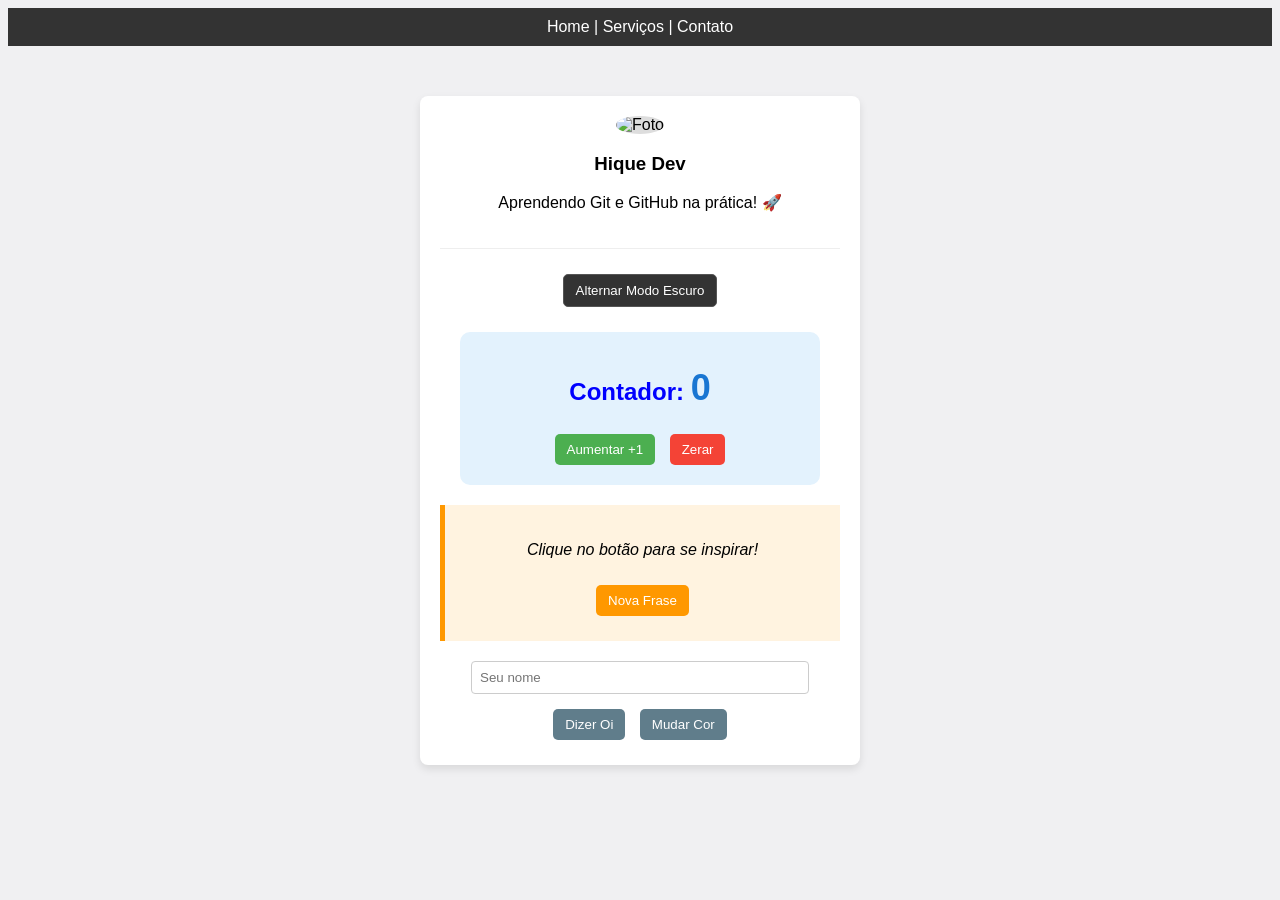
==== index.html @ aede6753 "feat: implementa array de frases e logica de sorteio" ====
<!DOCTYPE html>
<html lang="pt-br">
<head>
    <meta charset="UTF-8">
    <title>Meu Teste GitHub</title>
    <link rel="icon" href="https://flaticon.com">
    <style>
        /* Estilo padrão (Modo Claro) */
        body { background-color: #f0f0f2; font-family: sans-serif; transition: background 0.3s, color 0.3s; }
        h1 { color: #2c3e50; }
        h2 { color: blue; }
        .container {
            max-width: 400px;
            margin: 50px auto;
            padding: 20px;
            background: white;
            border-radius: 8px;
            box-shadow: 0 4px 8px rgba(0,0,0,0.1);
            text-align: center;
            transition: background 0.3s;
        }

        /* Modo Escuro */
        body.dark-mode { background-color: #1a1a1a !important; color: #ffffff !important; }
        body.dark-mode .container { background-color: #2d2d2d; color: #ffffff; }
        body.dark-mode h1, body.dark-mode h2 { color: #bb86fc; }
        body.dark-mode .box-frase { background: #3d2b1f; color: #eee; border-left-color: #e65100; }

        /* Navegação e Perfil */
        nav { background: #333; padding: 10px; color: white; text-align: center; } 
        nav a { color: white; text-decoration: none; }
        #perfil { margin-bottom: 20px; border-bottom: 1px solid #eee; padding-bottom: 20px; }
        #foto { width: 100px; height: 100px; border-radius: 50%; background: #ddd; object-fit: cover; }
        
        /* Contador */
        .contador-container { margin: 20px; padding: 15px; background: #e3f2fd; border-radius: 10px; }
        #valor-contador { font-weight: bold; color: #1976d2; font-size: 1.5em; }

        /* Estilos da Box de Frase */
        .box-frase {
            border-left: 5px solid #ff9800;
            padding: 20px;
            background: #fff3e0;
            font-style: italic;
            margin: 20px 0;
        }
        #btn-nova-frase {
            background: #ff9800;
            color: white;
            font-style: normal;
            margin-top: 10px;
        }

        /* Botões Gerais */
        button { cursor: pointer; margin: 5px; padding: 8px 12px; border: none; border-radius: 5px; }
        #btn-incrementar { background: #4caf50; color: white; }
        #btn-zerar { background: #f44336; color: white; }
        .btn-acao { background: #607d8b; color: white; }
        #toggle-theme { background: #333; color: white; border: 1px solid #555; }
        input { padding: 8px; margin-bottom: 10px; border-radius: 4px; border: 1px solid #ccc; width: 80%; }
    </style>
</head>
<body>
    <nav>
        <a href="#">Home</a> | <a href="#">Serviços</a> | <a href="contato.html">Contato</a>
    </nav>

    <div class="container">
        <div id="perfil">
            <img id="foto" src="https://placeholder.com" alt="Foto">
            <h3 id="nome-usuario">Nome do Usuário</h3>
            <p id="bio">Sua bio aparece aqui...</p>
        </div>

        <button id="toggle-theme">Alternar Modo Escuro</button>

        <div class="contador-container">
            <h2>Contador: <span id="valor-contador">0</span></h2>
            <button id="btn-incrementar">Aumentar +1</button>
            <button id="btn-zerar">Zerar</button>
        </div>

        <!-- Seção de Frases -->
        <div class="box-frase">
            <p id="texto-frase">Clique no botão para se inspirar!</p>
            <button id="btn-nova-frase">Nova Frase</button>
        </div>

        <input type="text" id="nome" placeholder="Seu nome"><br>
        <button class="btn-acao" onclick="dizerOi()">Dizer Oi</button>
        <button class="btn-acao" onclick="mudarCor()">Mudar Cor</button>
    </div>

    <script>
        // Perfil
        function carregarPerfil() {
            document.getElementById('nome-usuario').innerText = "Hique Dev";
            document.getElementById('bio').innerText = "Aprendendo Git e GitHub na prática! 🚀";
        }
        carregarPerfil();

        // Saudação e Ações
        function dizerOi() { 
            const n = document.getElementById('nome').value; 
            if(n) { alert('Oi ' + n); document.getElementById('nome-usuario').innerText = n; }
        }

        function mudarCor() {
            document.body.style.backgroundColor = '#' + Math.floor(Math.random()*16777215).toString(16);
        }

        // Contador
        let count = 0;
        const display = document.getElementById('valor-contador');
        document.getElementById('btn-incrementar').onclick = () => { count++; display.innerText = count; };
        document.getElementById('btn-zerar').onclick = () => { count = 0; display.innerText = count; };

        // Tema
        document.getElementById('toggle-theme').onclick = () => document.body.classList.toggle('dark-mode');

        // Lógica das Frases
        const frases = [
            "O melhor commit é o de hoje!",
            "Seu código está ficando incrível.",
            "Persistência é o segredo do dev.",
            "Um bug hoje, um aprendizado amanhã."
        ];

        document.getElementById('btn-nova-frase').onclick = function() {
            const random = Math.floor(Math.random() * frases.length);
            document.getElementById('texto-frase').innerText = frases[random];
        };
    </script>
</body>
</html>
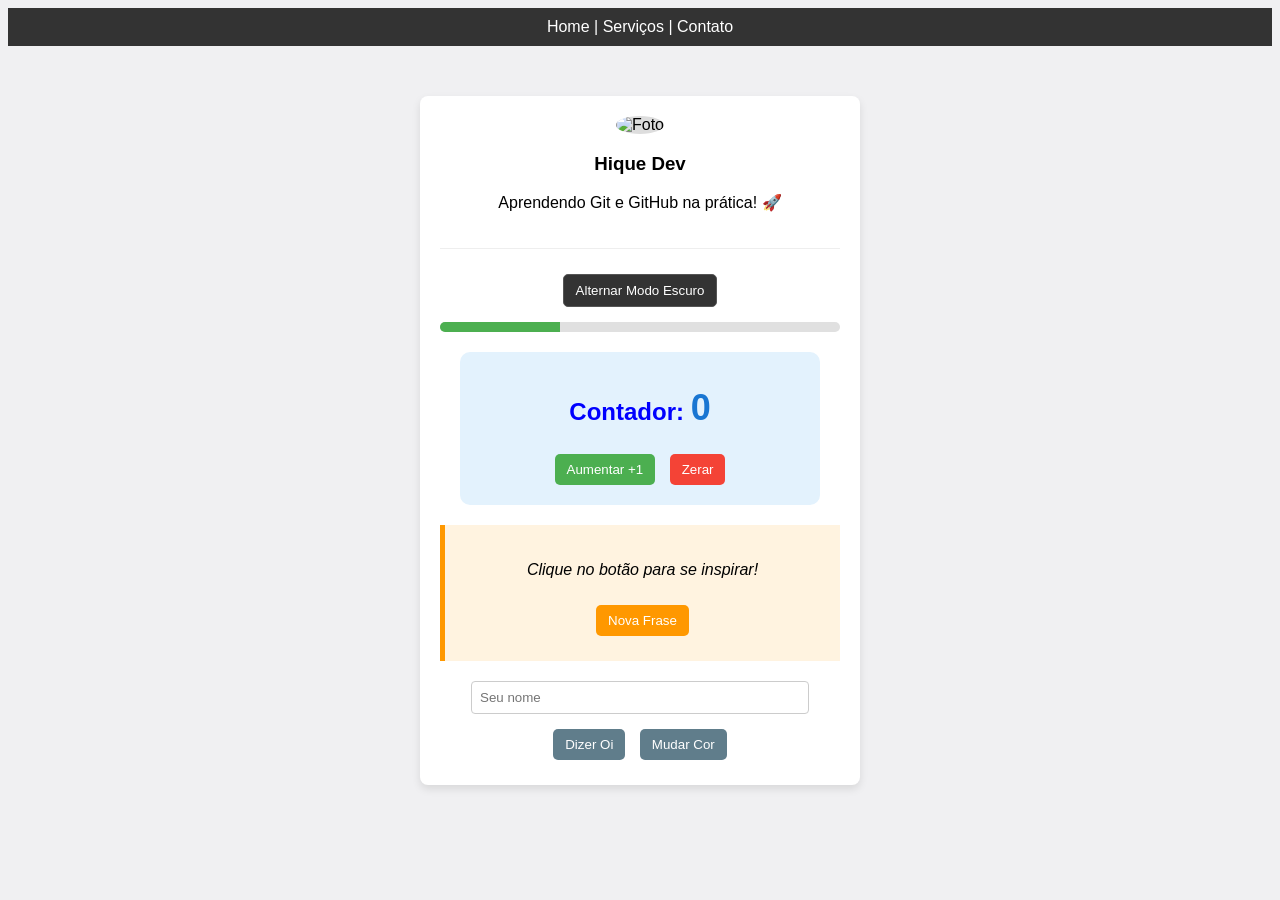
==== commit a7055d1a: "feat: adiciona estrutura da barra de progresso" ====
--- a/index.html
+++ b/index.html
@@ -20,11 +20,28 @@
             transition: background 0.3s;
         }
 
+        /* Estilo da Barra de Progresso */
+        #progress-container {
+            width: 100%;
+            background-color: #e0e0e0;
+            border-radius: 5px;
+            margin: 10px 0;
+            height: 10px;
+            overflow: hidden;
+        }
+        #progress-bar {
+            width: 30%; /* Exemplo de preenchimento */
+            height: 100%;
+            background-color: #4caf50;
+            transition: width 0.3s;
+        }
+
         /* Modo Escuro */
         body.dark-mode { background-color: #1a1a1a !important; color: #ffffff !important; }
         body.dark-mode .container { background-color: #2d2d2d; color: #ffffff; }
         body.dark-mode h1, body.dark-mode h2 { color: #bb86fc; }
         body.dark-mode .box-frase { background: #3d2b1f; color: #eee; border-left-color: #e65100; }
+        body.dark-mode #progress-container { background-color: #444; }
 
         /* Navegação e Perfil */
         nav { background: #333; padding: 10px; color: white; text-align: center; } 
@@ -74,6 +91,11 @@
 
         <button id="toggle-theme">Alternar Modo Escuro</button>
 
+        <!-- Barra de Progresso Adicionada -->
+        <div id="progress-container">
+            <div id="progress-bar"></div>
+        </div>
+
         <div class="contador-container">
             <h2>Contador: <span id="valor-contador">0</span></h2>
             <button id="btn-incrementar">Aumentar +1</button>
@@ -109,11 +131,28 @@
             document.body.style.backgroundColor = '#' + Math.floor(Math.random()*16777215).toString(16);
         }
 
-        // Contador
+        // Contador e Barra de Progresso
         let count = 0;
         const display = document.getElementById('valor-contador');
-        document.getElementById('btn-incrementar').onclick = () => { count++; display.innerText = count; };
-        document.getElementById('btn-zerar').onclick = () => { count = 0; display.innerText = count; };
+        const progressBar = document.getElementById('progress-bar');
+
+        function atualizarProgresso() {
+            // Exemplo: a cada clique aumenta 10% da barra até 100%
+            let percent = Math.min(count * 10, 100);
+            progressBar.style.width = percent + '%';
+        }
+
+        document.getElementById('btn-incrementar').onclick = () => { 
+            count++; 
+            display.innerText = count; 
+            atualizarProgresso();
+        };
+
+        document.getElementById('btn-zerar').onclick = () => { 
+            count = 0; 
+            display.innerText = count; 
+            atualizarProgresso();
+        };
 
         // Tema
         document.getElementById('toggle-theme').onclick = () => document.body.classList.toggle('dark-mode');
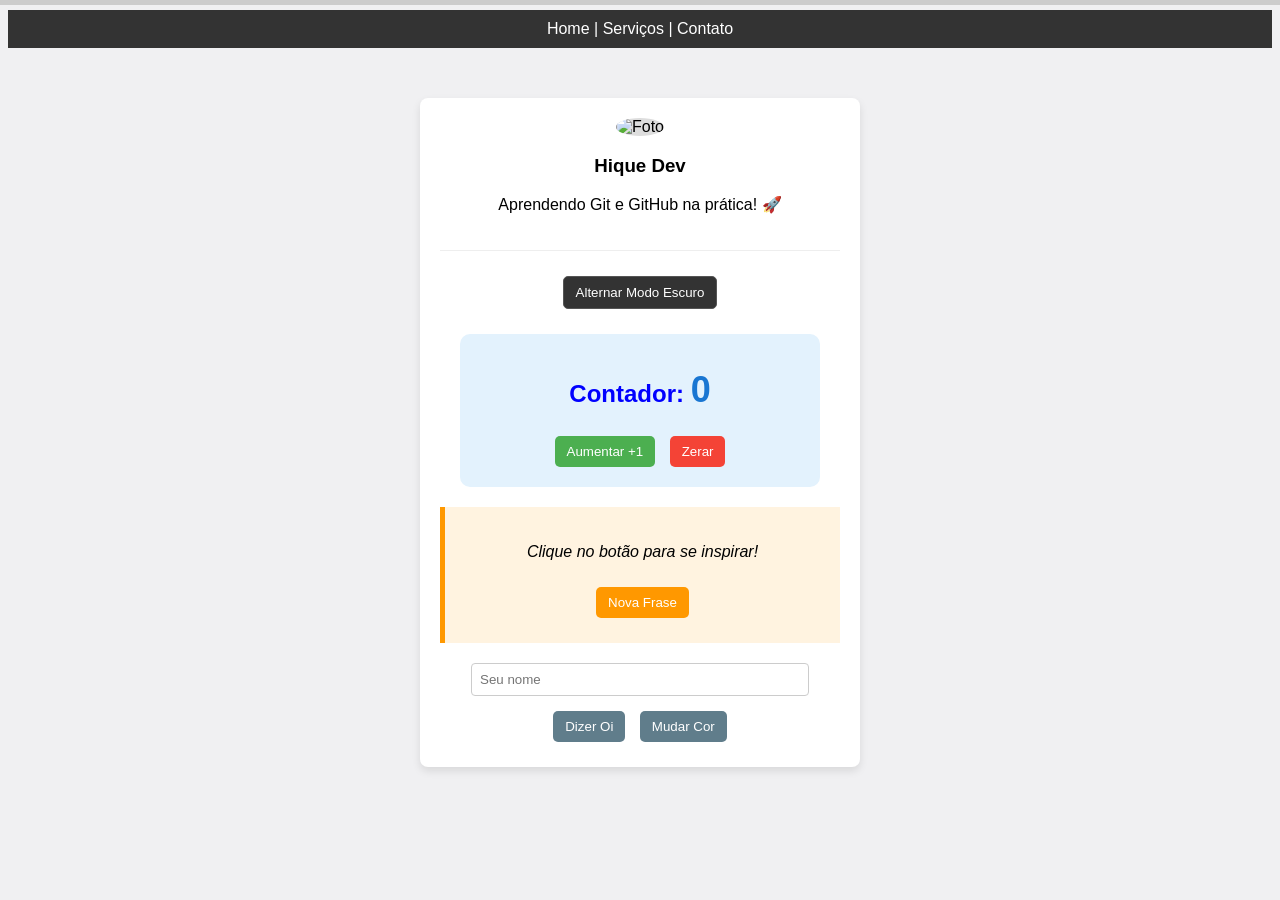
==== commit 3296423f: "style: estiliza barra fixa no topo" ====
--- a/index.html
+++ b/index.html
@@ -5,8 +5,25 @@
     <title>Meu Teste GitHub</title>
     <link rel="icon" href="https://flaticon.com">
     <style>
+        /* Estilo da Barra de Progresso no Topo */
+        #progress-container { 
+            position: fixed; 
+            top: 0; 
+            left: 0; 
+            width: 100%; 
+            height: 5px; 
+            background: #ccc; 
+            z-index: 1000; /* Garante que fique acima de tudo */
+        }
+        #progress-bar { 
+            height: 5px; 
+            background: #4caf50; 
+            width: 0%; 
+            transition: width 0.3s ease; /* Suaviza o movimento */
+        }
+
         /* Estilo padrão (Modo Claro) */
-        body { background-color: #f0f0f2; font-family: sans-serif; transition: background 0.3s, color 0.3s; }
+        body { background-color: #f0f0f2; font-family: sans-serif; transition: background 0.3s, color 0.3s; margin-top: 10px; }
         h1 { color: #2c3e50; }
         h2 { color: blue; }
         .container {
@@ -20,28 +37,12 @@
             transition: background 0.3s;
         }
 
-        /* Estilo da Barra de Progresso */
-        #progress-container {
-            width: 100%;
-            background-color: #e0e0e0;
-            border-radius: 5px;
-            margin: 10px 0;
-            height: 10px;
-            overflow: hidden;
-        }
-        #progress-bar {
-            width: 30%; /* Exemplo de preenchimento */
-            height: 100%;
-            background-color: #4caf50;
-            transition: width 0.3s;
-        }
-
         /* Modo Escuro */
         body.dark-mode { background-color: #1a1a1a !important; color: #ffffff !important; }
         body.dark-mode .container { background-color: #2d2d2d; color: #ffffff; }
         body.dark-mode h1, body.dark-mode h2 { color: #bb86fc; }
         body.dark-mode .box-frase { background: #3d2b1f; color: #eee; border-left-color: #e65100; }
-        body.dark-mode #progress-container { background-color: #444; }
+        body.dark-mode #progress-container { background: #444; }
 
         /* Navegação e Perfil */
         nav { background: #333; padding: 10px; color: white; text-align: center; } 
@@ -78,6 +79,9 @@
     </style>
 </head>
 <body>
+    <!-- Barra de Progresso no Topo -->
+    <div id="progress-container"><div id="progress-bar"></div></div>
+
     <nav>
         <a href="#">Home</a> | <a href="#">Serviços</a> | <a href="contato.html">Contato</a>
     </nav>
@@ -91,18 +95,12 @@
 
         <button id="toggle-theme">Alternar Modo Escuro</button>
 
-        <!-- Barra de Progresso Adicionada -->
-        <div id="progress-container">
-            <div id="progress-bar"></div>
-        </div>
-
         <div class="contador-container">
             <h2>Contador: <span id="valor-contador">0</span></h2>
             <button id="btn-incrementar">Aumentar +1</button>
             <button id="btn-zerar">Zerar</button>
         </div>
 
-        <!-- Seção de Frases -->
         <div class="box-frase">
             <p id="texto-frase">Clique no botão para se inspirar!</p>
             <button id="btn-nova-frase">Nova Frase</button>
@@ -131,13 +129,13 @@
             document.body.style.backgroundColor = '#' + Math.floor(Math.random()*16777215).toString(16);
         }
 
-        // Contador e Barra de Progresso
+        // Lógica do Contador e Barra de Progresso
         let count = 0;
         const display = document.getElementById('valor-contador');
         const progressBar = document.getElementById('progress-bar');
 
         function atualizarProgresso() {
-            // Exemplo: a cada clique aumenta 10% da barra até 100%
+            // A barra preenche 10% por clique, limitando a 100%
             let percent = Math.min(count * 10, 100);
             progressBar.style.width = percent + '%';
         }
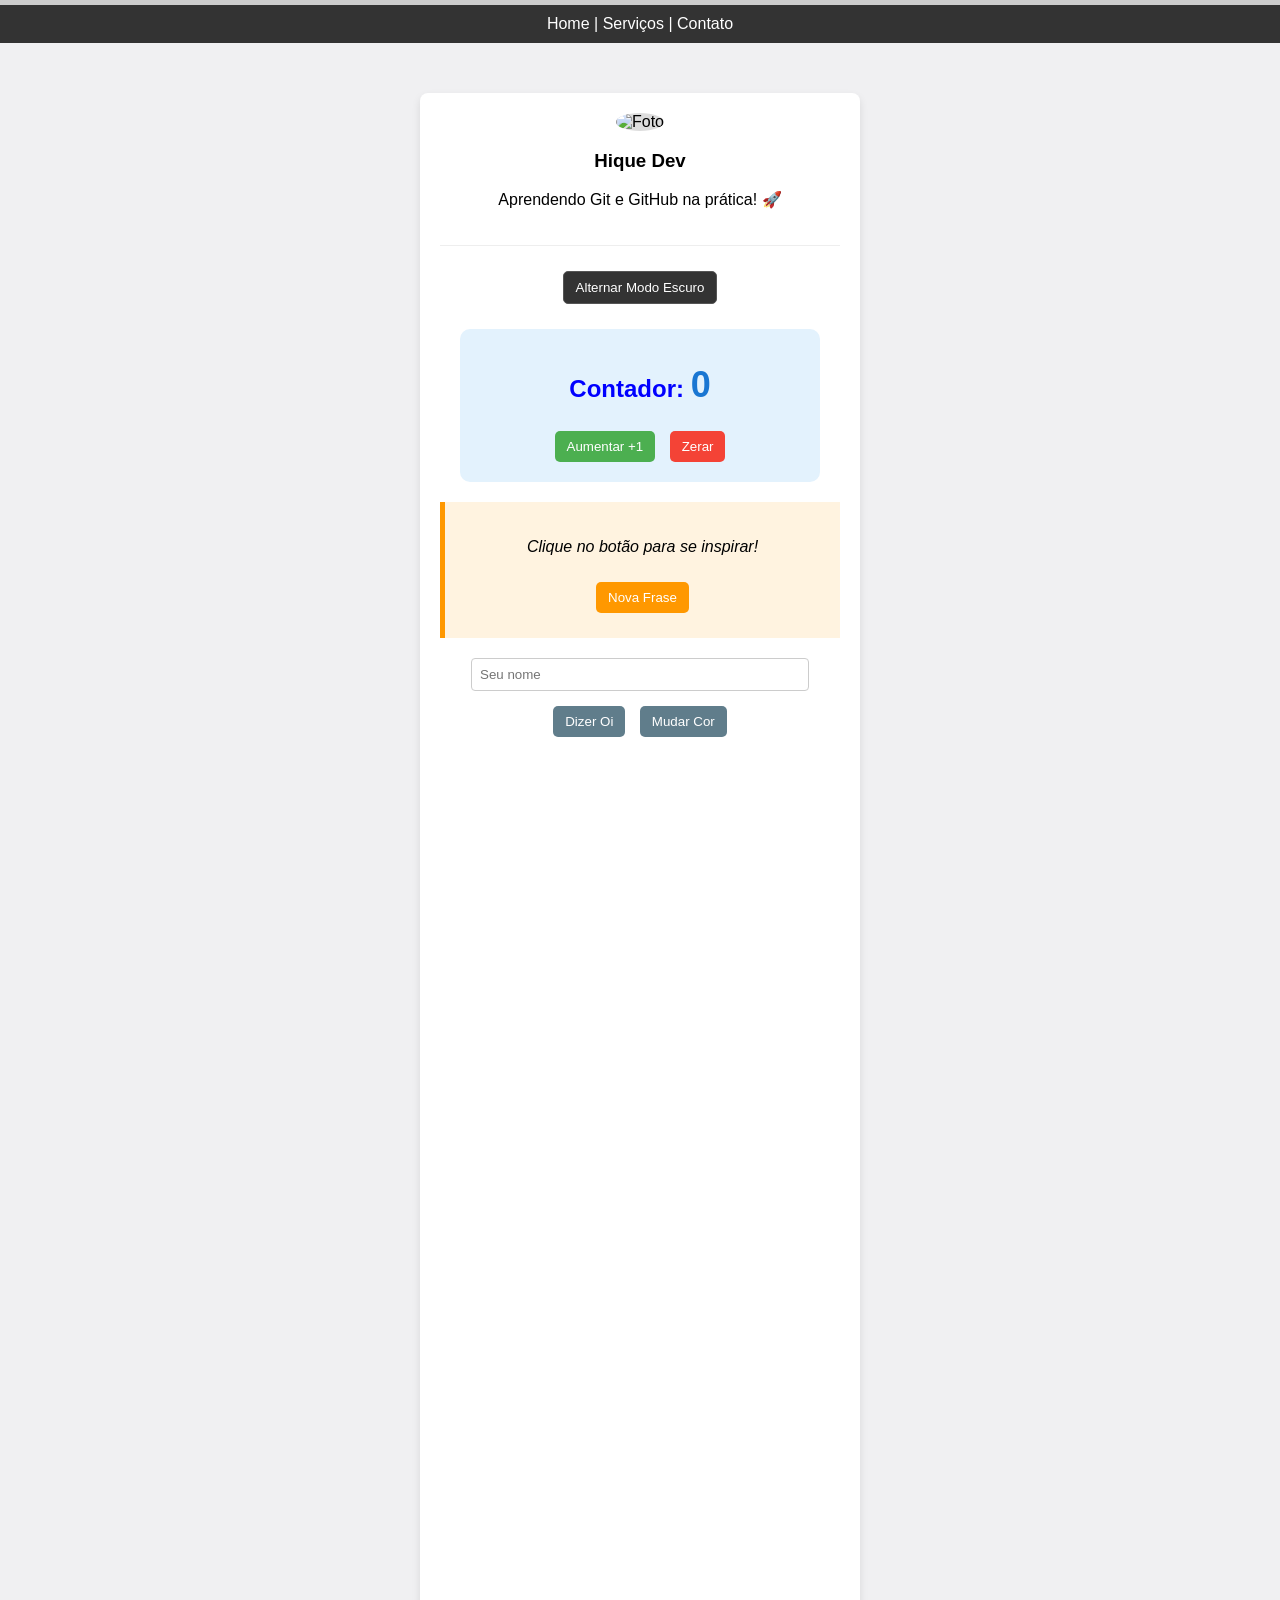
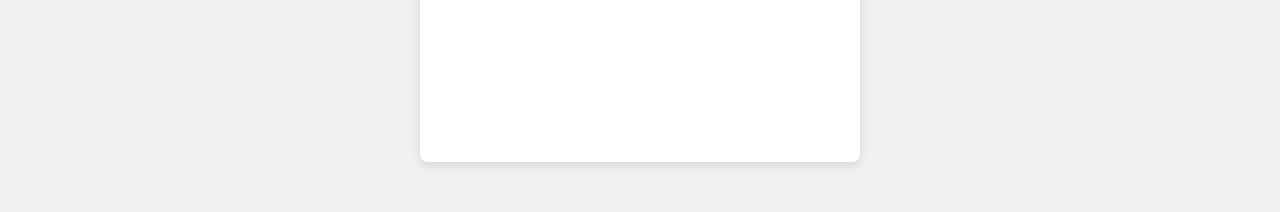
==== commit 5b304a2b: "feat: logica de calculo de scroll" ====
--- a/index.html
+++ b/index.html
@@ -5,25 +5,8 @@
     <title>Meu Teste GitHub</title>
     <link rel="icon" href="https://flaticon.com">
     <style>
-        /* Estilo da Barra de Progresso no Topo */
-        #progress-container { 
-            position: fixed; 
-            top: 0; 
-            left: 0; 
-            width: 100%; 
-            height: 5px; 
-            background: #ccc; 
-            z-index: 1000; /* Garante que fique acima de tudo */
-        }
-        #progress-bar { 
-            height: 5px; 
-            background: #4caf50; 
-            width: 0%; 
-            transition: width 0.3s ease; /* Suaviza o movimento */
-        }
-
         /* Estilo padrão (Modo Claro) */
-        body { background-color: #f0f0f2; font-family: sans-serif; transition: background 0.3s, color 0.3s; margin-top: 10px; }
+        body { background-color: #f0f0f2; font-family: sans-serif; transition: background 0.3s, color 0.3s; margin: 0; padding-top: 5px; }
         h1 { color: #2c3e50; }
         h2 { color: blue; }
         .container {
@@ -35,6 +18,22 @@
             box-shadow: 0 4px 8px rgba(0,0,0,0.1);
             text-align: center;
             transition: background 0.3s;
+        }
+
+        /* Estilo da Barra de Progresso (Fixa no Topo) */
+        #progress-container { 
+            position: fixed; 
+            top: 0; 
+            left: 0; 
+            width: 100%; 
+            height: 5px; 
+            background: #ccc; 
+            z-index: 1000; 
+        }
+        #progress-bar { 
+            height: 5px; 
+            background: #4caf50; 
+            width: 0%; 
         }
 
         /* Modo Escuro */
@@ -79,7 +78,7 @@
     </style>
 </head>
 <body>
-    <!-- Barra de Progresso no Topo -->
+    <!-- Barra de Progresso -->
     <div id="progress-container"><div id="progress-bar"></div></div>
 
     <nav>
@@ -101,6 +100,7 @@
             <button id="btn-zerar">Zerar</button>
         </div>
 
+        <!-- Seção de Frases -->
         <div class="box-frase">
             <p id="texto-frase">Clique no botão para se inspirar!</p>
             <button id="btn-nova-frase">Nova Frase</button>
@@ -109,9 +109,20 @@
         <input type="text" id="nome" placeholder="Seu nome"><br>
         <button class="btn-acao" onclick="dizerOi()">Dizer Oi</button>
         <button class="btn-acao" onclick="mudarCor()">Mudar Cor</button>
+
+        <!-- Espaçador apenas para permitir o teste do scroll, pode remover se não quiser -->
+        <div style="height: 1000px;"></div>
     </div>
 
     <script>
+        // Lógica de Scroll da Barra de Progresso
+        window.onscroll = () => { 
+            const winScroll = document.documentElement.scrollTop; 
+            const height = document.documentElement.scrollHeight - document.documentElement.clientHeight; 
+            const scrolled = (winScroll / height) * 100; 
+            document.getElementById("progress-bar").style.width = scrolled + "%"; 
+        };
+
         // Perfil
         function carregarPerfil() {
             document.getElementById('nome-usuario').innerText = "Hique Dev";
@@ -129,27 +140,18 @@
             document.body.style.backgroundColor = '#' + Math.floor(Math.random()*16777215).toString(16);
         }
 
-        // Lógica do Contador e Barra de Progresso
+        // Contador
         let count = 0;
         const display = document.getElementById('valor-contador');
-        const progressBar = document.getElementById('progress-bar');
-
-        function atualizarProgresso() {
-            // A barra preenche 10% por clique, limitando a 100%
-            let percent = Math.min(count * 10, 100);
-            progressBar.style.width = percent + '%';
-        }
 
         document.getElementById('btn-incrementar').onclick = () => { 
             count++; 
             display.innerText = count; 
-            atualizarProgresso();
         };
 
         document.getElementById('btn-zerar').onclick = () => { 
             count = 0; 
             display.innerText = count; 
-            atualizarProgresso();
         };
 
         // Tema
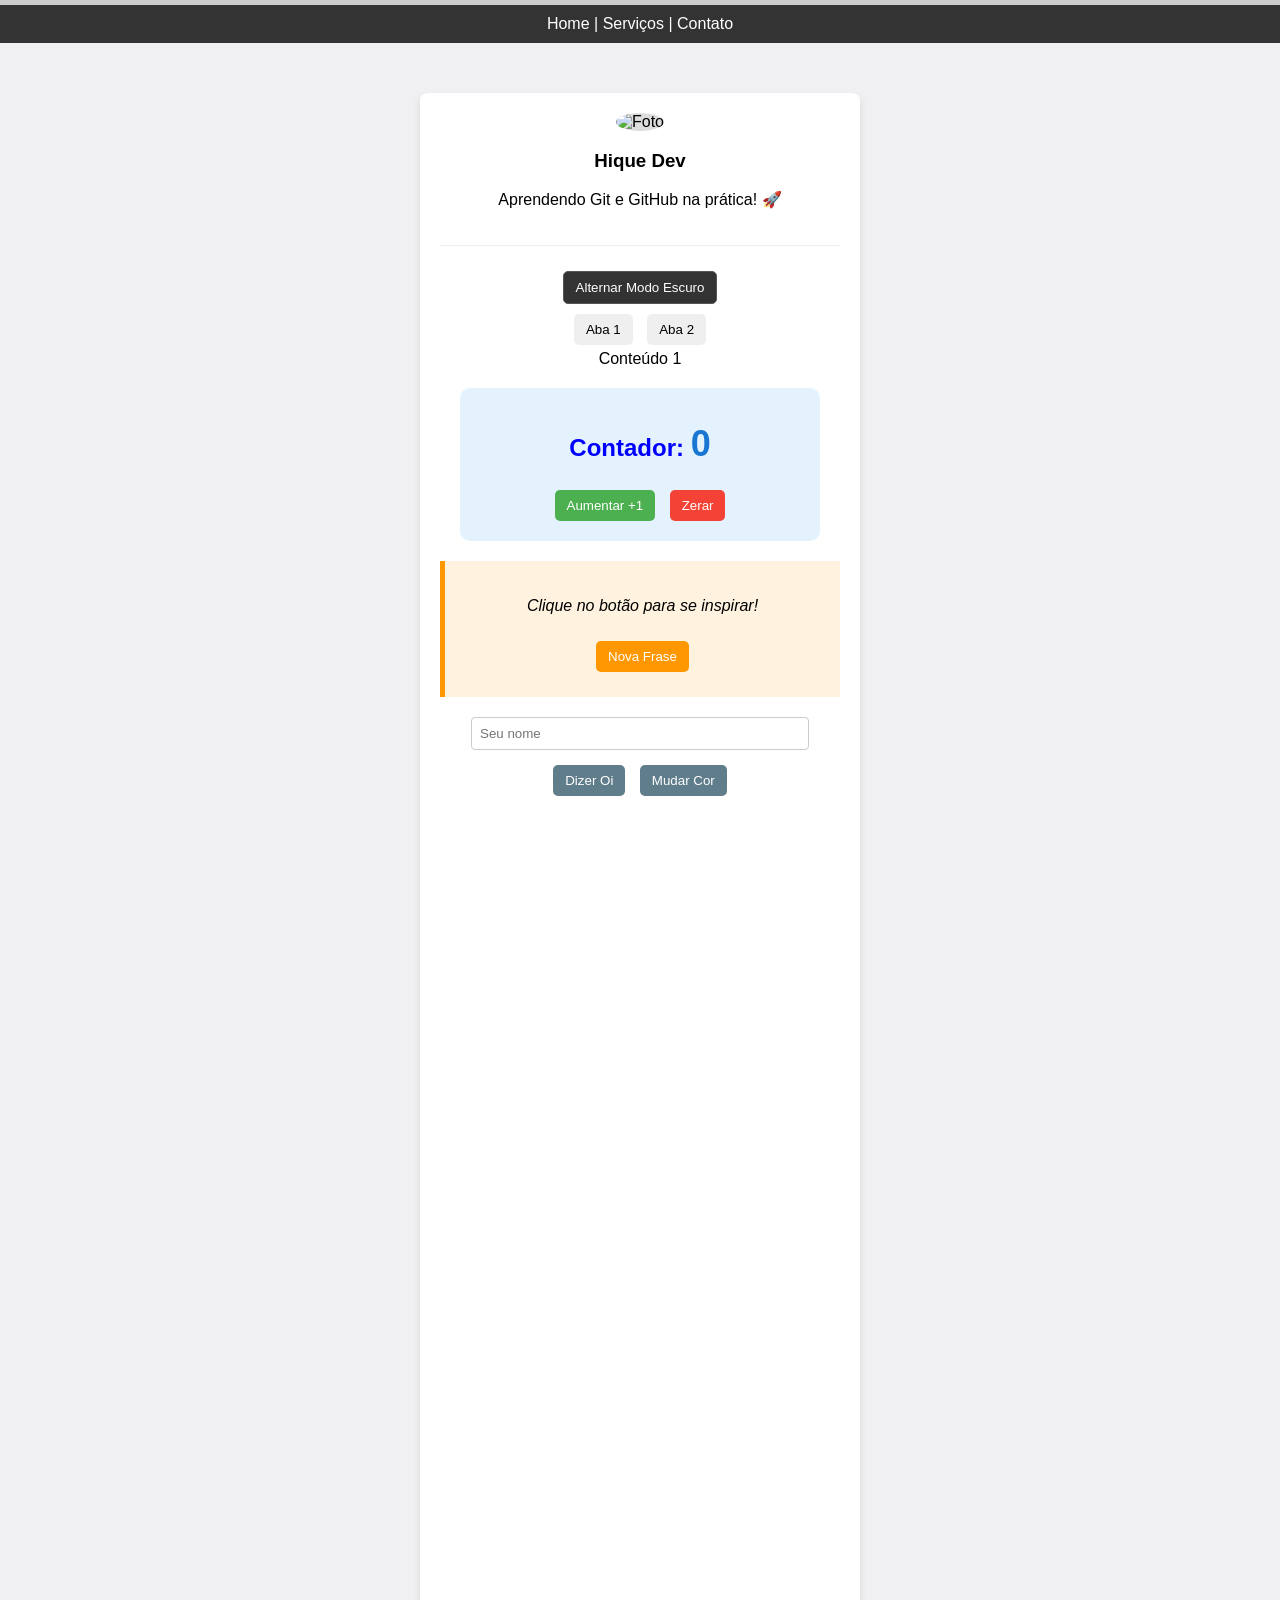
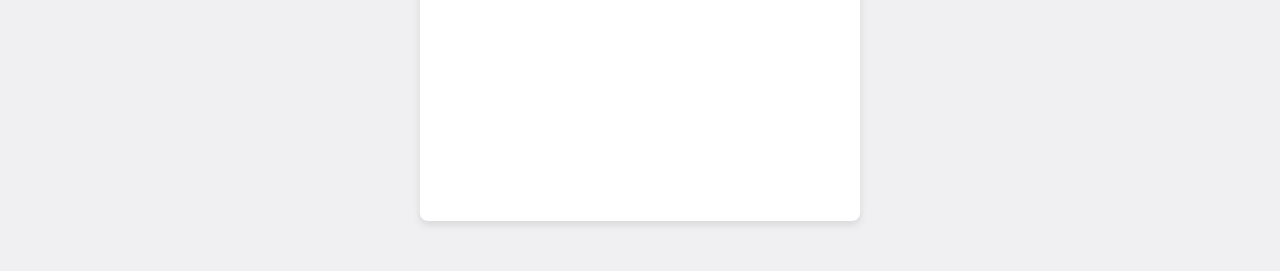
==== commit 25a80a50: "feat: cria botoes e containers das abas" ====
--- a/index.html
+++ b/index.html
@@ -2,80 +2,11 @@
 <html lang="pt-br">
 <head>
     <meta charset="UTF-8">
+    <meta name="viewport" content="width=device-width, initial-scale=1.0">
     <title>Meu Teste GitHub</title>
     <link rel="icon" href="https://flaticon.com">
-    <style>
-        /* Estilo padrão (Modo Claro) */
-        body { background-color: #f0f0f2; font-family: sans-serif; transition: background 0.3s, color 0.3s; margin: 0; padding-top: 5px; }
-        h1 { color: #2c3e50; }
-        h2 { color: blue; }
-        .container {
-            max-width: 400px;
-            margin: 50px auto;
-            padding: 20px;
-            background: white;
-            border-radius: 8px;
-            box-shadow: 0 4px 8px rgba(0,0,0,0.1);
-            text-align: center;
-            transition: background 0.3s;
-        }
-
-        /* Estilo da Barra de Progresso (Fixa no Topo) */
-        #progress-container { 
-            position: fixed; 
-            top: 0; 
-            left: 0; 
-            width: 100%; 
-            height: 5px; 
-            background: #ccc; 
-            z-index: 1000; 
-        }
-        #progress-bar { 
-            height: 5px; 
-            background: #4caf50; 
-            width: 0%; 
-        }
-
-        /* Modo Escuro */
-        body.dark-mode { background-color: #1a1a1a !important; color: #ffffff !important; }
-        body.dark-mode .container { background-color: #2d2d2d; color: #ffffff; }
-        body.dark-mode h1, body.dark-mode h2 { color: #bb86fc; }
-        body.dark-mode .box-frase { background: #3d2b1f; color: #eee; border-left-color: #e65100; }
-        body.dark-mode #progress-container { background: #444; }
-
-        /* Navegação e Perfil */
-        nav { background: #333; padding: 10px; color: white; text-align: center; } 
-        nav a { color: white; text-decoration: none; }
-        #perfil { margin-bottom: 20px; border-bottom: 1px solid #eee; padding-bottom: 20px; }
-        #foto { width: 100px; height: 100px; border-radius: 50%; background: #ddd; object-fit: cover; }
-        
-        /* Contador */
-        .contador-container { margin: 20px; padding: 15px; background: #e3f2fd; border-radius: 10px; }
-        #valor-contador { font-weight: bold; color: #1976d2; font-size: 1.5em; }
-
-        /* Estilos da Box de Frase */
-        .box-frase {
-            border-left: 5px solid #ff9800;
-            padding: 20px;
-            background: #fff3e0;
-            font-style: italic;
-            margin: 20px 0;
-        }
-        #btn-nova-frase {
-            background: #ff9800;
-            color: white;
-            font-style: normal;
-            margin-top: 10px;
-        }
-
-        /* Botões Gerais */
-        button { cursor: pointer; margin: 5px; padding: 8px 12px; border: none; border-radius: 5px; }
-        #btn-incrementar { background: #4caf50; color: white; }
-        #btn-zerar { background: #f44336; color: white; }
-        .btn-acao { background: #607d8b; color: white; }
-        #toggle-theme { background: #333; color: white; border: 1px solid #555; }
-        input { padding: 8px; margin-bottom: 10px; border-radius: 4px; border: 1px solid #ccc; width: 80%; }
-    </style>
+    <!-- Link para o arquivo CSS externo -->
+    <link rel="stylesheet" href="style.css">
 </head>
 <body>
     <!-- Barra de Progresso -->
@@ -94,6 +25,14 @@
 
         <button id="toggle-theme">Alternar Modo Escuro</button>
 
+        <!-- Seção de Abas Adicionada -->
+        <div class="abas-container">
+            <button onclick="aba(1)">Aba 1</button>
+            <button onclick="aba(2)">Aba 2</button>
+            <div id="aba1">Conteúdo 1</div>
+            <div id="aba2" style="display:none">Conteúdo 2</div>
+        </div>
+
         <div class="contador-container">
             <h2>Contador: <span id="valor-contador">0</span></h2>
             <button id="btn-incrementar">Aumentar +1</button>
@@ -110,65 +49,11 @@
         <button class="btn-acao" onclick="dizerOi()">Dizer Oi</button>
         <button class="btn-acao" onclick="mudarCor()">Mudar Cor</button>
 
-        <!-- Espaçador apenas para permitir o teste do scroll, pode remover se não quiser -->
+        <!-- Espaçador para teste do scroll -->
         <div style="height: 1000px;"></div>
     </div>
 
-    <script>
-        // Lógica de Scroll da Barra de Progresso
-        window.onscroll = () => { 
-            const winScroll = document.documentElement.scrollTop; 
-            const height = document.documentElement.scrollHeight - document.documentElement.clientHeight; 
-            const scrolled = (winScroll / height) * 100; 
-            document.getElementById("progress-bar").style.width = scrolled + "%"; 
-        };
-
-        // Perfil
-        function carregarPerfil() {
-            document.getElementById('nome-usuario').innerText = "Hique Dev";
-            document.getElementById('bio').innerText = "Aprendendo Git e GitHub na prática! 🚀";
-        }
-        carregarPerfil();
-
-        // Saudação e Ações
-        function dizerOi() { 
-            const n = document.getElementById('nome').value; 
-            if(n) { alert('Oi ' + n); document.getElementById('nome-usuario').innerText = n; }
-        }
-
-        function mudarCor() {
-            document.body.style.backgroundColor = '#' + Math.floor(Math.random()*16777215).toString(16);
-        }
-
-        // Contador
-        let count = 0;
-        const display = document.getElementById('valor-contador');
-
-        document.getElementById('btn-incrementar').onclick = () => { 
-            count++; 
-            display.innerText = count; 
-        };
-
-        document.getElementById('btn-zerar').onclick = () => { 
-            count = 0; 
-            display.innerText = count; 
-        };
-
-        // Tema
-        document.getElementById('toggle-theme').onclick = () => document.body.classList.toggle('dark-mode');
-
-        // Lógica das Frases
-        const frases = [
-            "O melhor commit é o de hoje!",
-            "Seu código está ficando incrível.",
-            "Persistência é o segredo do dev.",
-            "Um bug hoje, um aprendizado amanhã."
-        ];
-
-        document.getElementById('btn-nova-frase').onclick = function() {
-            const random = Math.floor(Math.random() * frases.length);
-            document.getElementById('texto-frase').innerText = frases[random];
-        };
-    </script>
+    <!-- Link para o arquivo JavaScript externo -->
+    <script src="script.js"></script>
 </body>
 </html>
--- a/style.css
+++ b/style.css
@@ -0,0 +1,80 @@
+/* Estilo padrão (Modo Claro) */
+body { 
+    background-color: #f0f0f2; 
+    font-family: sans-serif; 
+    transition: background 0.3s, color 0.3s; 
+    margin: 0; 
+    padding-top: 5px; 
+}
+
+h1 { color: #2c3e50; }
+h2 { color: blue; }
+
+.container {
+    max-width: 400px;
+    margin: 50px auto;
+    padding: 20px;
+    background: white;
+    border-radius: 8px;
+    box-shadow: 0 4px 8px rgba(0,0,0,0.1);
+    text-align: center;
+    transition: background 0.3s;
+}
+
+/* Estilo da Barra de Progresso (Fixa no Topo) */
+#progress-container { 
+    position: fixed; 
+    top: 0; 
+    left: 0; 
+    width: 100%; 
+    height: 5px; 
+    background: #ccc; 
+    z-index: 1000; 
+}
+
+#progress-bar { 
+    height: 5px; 
+    background: #4caf50; 
+    width: 0%; 
+}
+
+/* Modo Escuro */
+body.dark-mode { background-color: #1a1a1a !important; color: #ffffff !important; }
+body.dark-mode .container { background-color: #2d2d2d; color: #ffffff; }
+body.dark-mode h1, body.dark-mode h2 { color: #bb86fc; }
+body.dark-mode .box-frase { background: #3d2b1f; color: #eee; border-left-color: #e65100; }
+body.dark-mode #progress-container { background: #444; }
+
+/* Navegação e Perfil */
+nav { background: #333; padding: 10px; color: white; text-align: center; } 
+nav a { color: white; text-decoration: none; }
+#perfil { margin-bottom: 20px; border-bottom: 1px solid #eee; padding-bottom: 20px; }
+#foto { width: 100px; height: 100px; border-radius: 50%; background: #ddd; object-fit: cover; }
+
+/* Contador */
+.contador-container { margin: 20px; padding: 15px; background: #e3f2fd; border-radius: 10px; }
+#valor-contador { font-weight: bold; color: #1976d2; font-size: 1.5em; }
+
+/* Box de Frase */
+.box-frase {
+    border-left: 5px solid #ff9800;
+    padding: 20px;
+    background: #fff3e0;
+    font-style: italic;
+    margin: 20px 0;
+}
+
+#btn-nova-frase {
+    background: #ff9800;
+    color: white;
+    font-style: normal;
+    margin-top: 10px;
+}
+
+/* Botões e Inputs */
+button { cursor: pointer; margin: 5px; padding: 8px 12px; border: none; border-radius: 5px; }
+#btn-incrementar { background: #4caf50; color: white; }
+#btn-zerar { background: #f44336; color: white; }
+.btn-acao { background: #607d8b; color: white; }
+#toggle-theme { background: #333; color: white; border: 1px solid #555; }
+input { padding: 8px; margin-bottom: 10px; border-radius: 4px; border: 1px solid #ccc; width: 80%; }
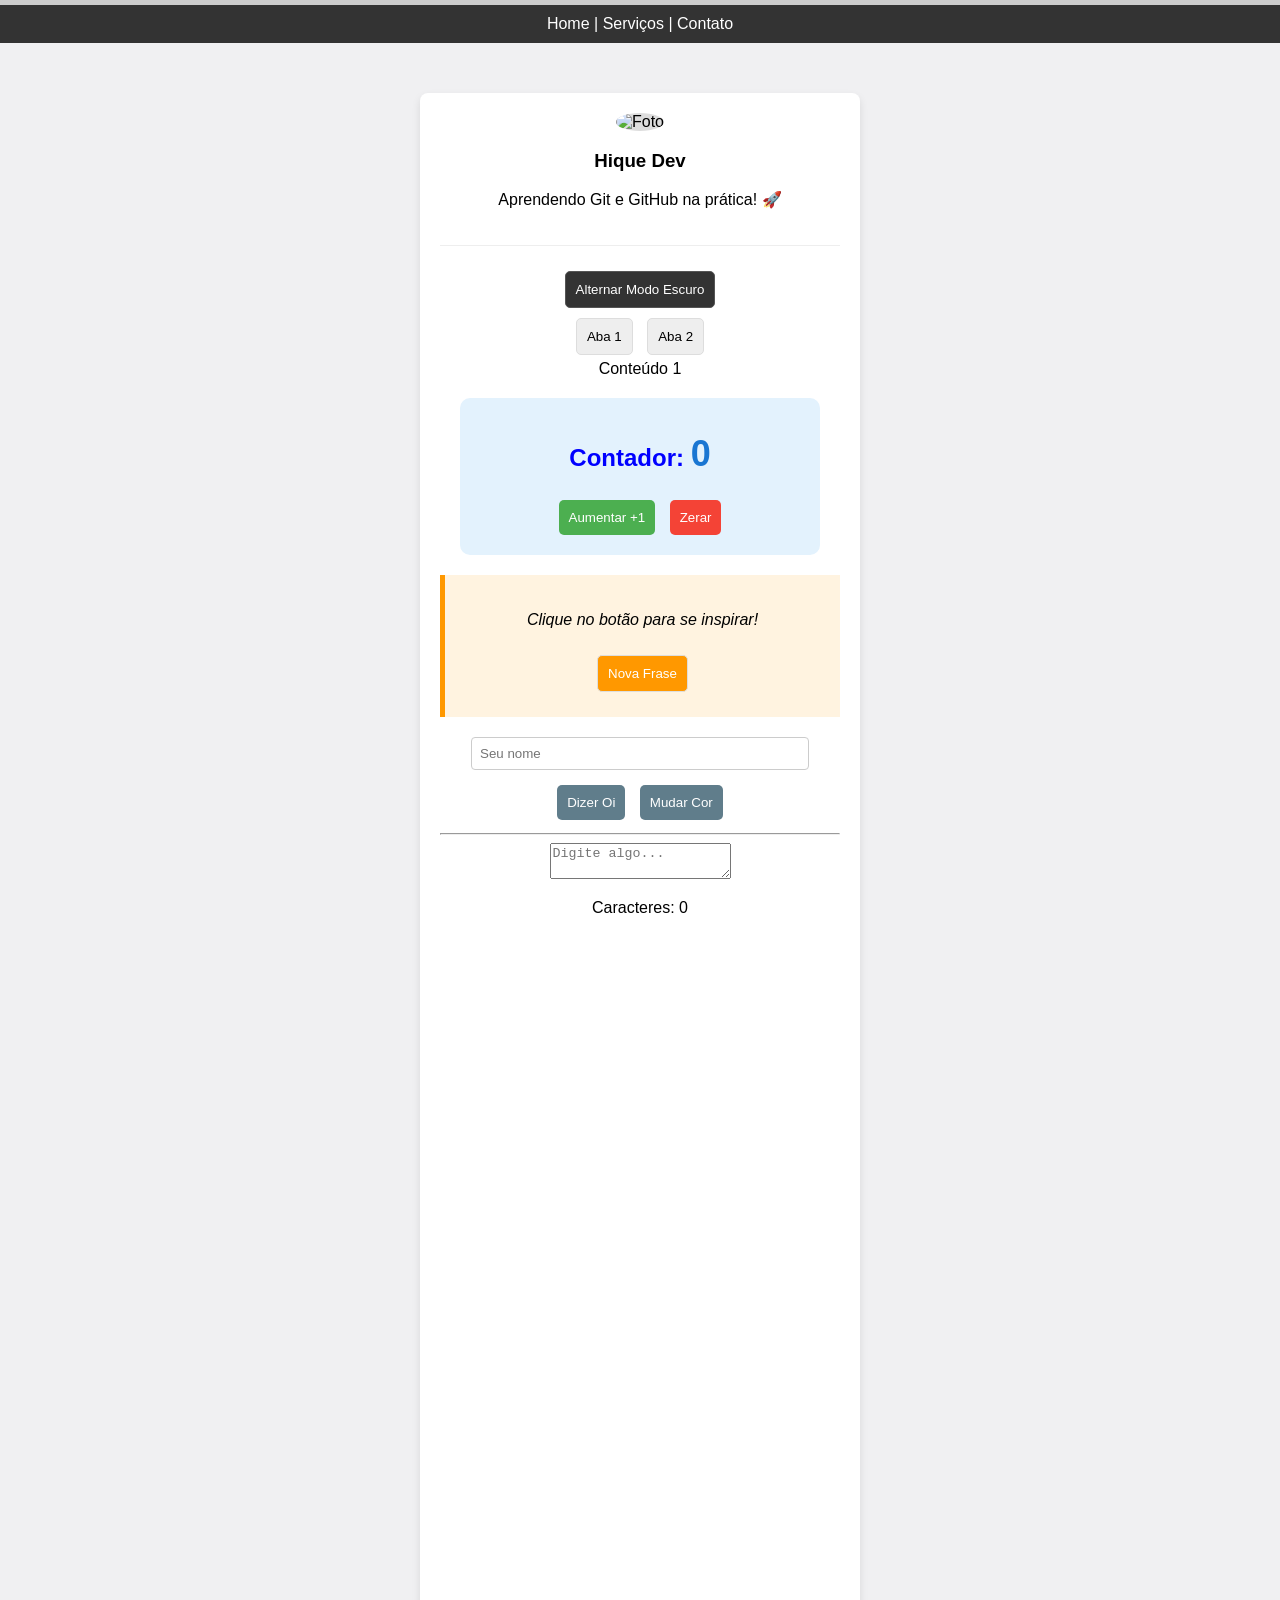
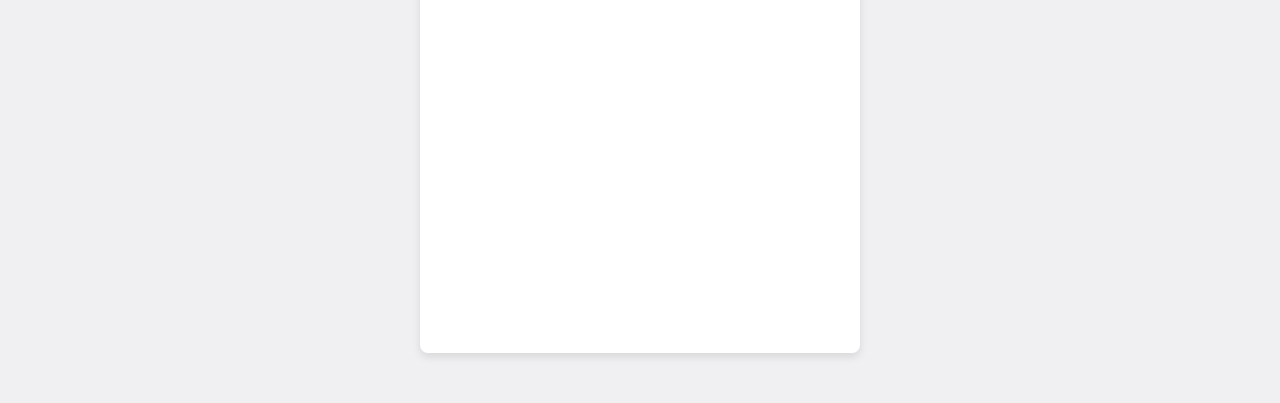
==== commit 6c72b366: "feat: adiciona textarea e contador" ====
--- a/index.html
+++ b/index.html
@@ -49,6 +49,12 @@
         <button class="btn-acao" onclick="dizerOi()">Dizer Oi</button>
         <button class="btn-acao" onclick="mudarCor()">Mudar Cor</button>
 
+        <hr>
+
+        <!-- Campo de texto e contagem -->
+        <textarea id="texto" placeholder="Digite algo..."></textarea>
+        <p>Caracteres: <span id="contagem">0</span></p>
+
         <!-- Espaçador para teste do scroll -->
         <div style="height: 1000px;"></div>
     </div>
--- a/style.css
+++ b/style.css
@@ -72,9 +72,22 @@
 }
 
 /* Botões e Inputs */
-button { cursor: pointer; margin: 5px; padding: 8px 12px; border: none; border-radius: 5px; }
-#btn-incrementar { background: #4caf50; color: white; }
-#btn-zerar { background: #f44336; color: white; }
-.btn-acao { background: #607d8b; color: white; }
+button { 
+    cursor: pointer; 
+    margin: 5px; 
+    padding: 10px; 
+    border: 1px solid #ddd; 
+    background: #eee; 
+    border-radius: 5px; 
+}
+
+.active-tab { 
+    background: #fff; 
+    border-bottom: 2px solid blue; 
+}
+
+#btn-incrementar { background: #4caf50; color: white; border: none; }
+#btn-zerar { background: #f44336; color: white; border: none; }
+.btn-acao { background: #607d8b; color: white; border: none; }
 #toggle-theme { background: #333; color: white; border: 1px solid #555; }
 input { padding: 8px; margin-bottom: 10px; border-radius: 4px; border: 1px solid #ccc; width: 80%; }
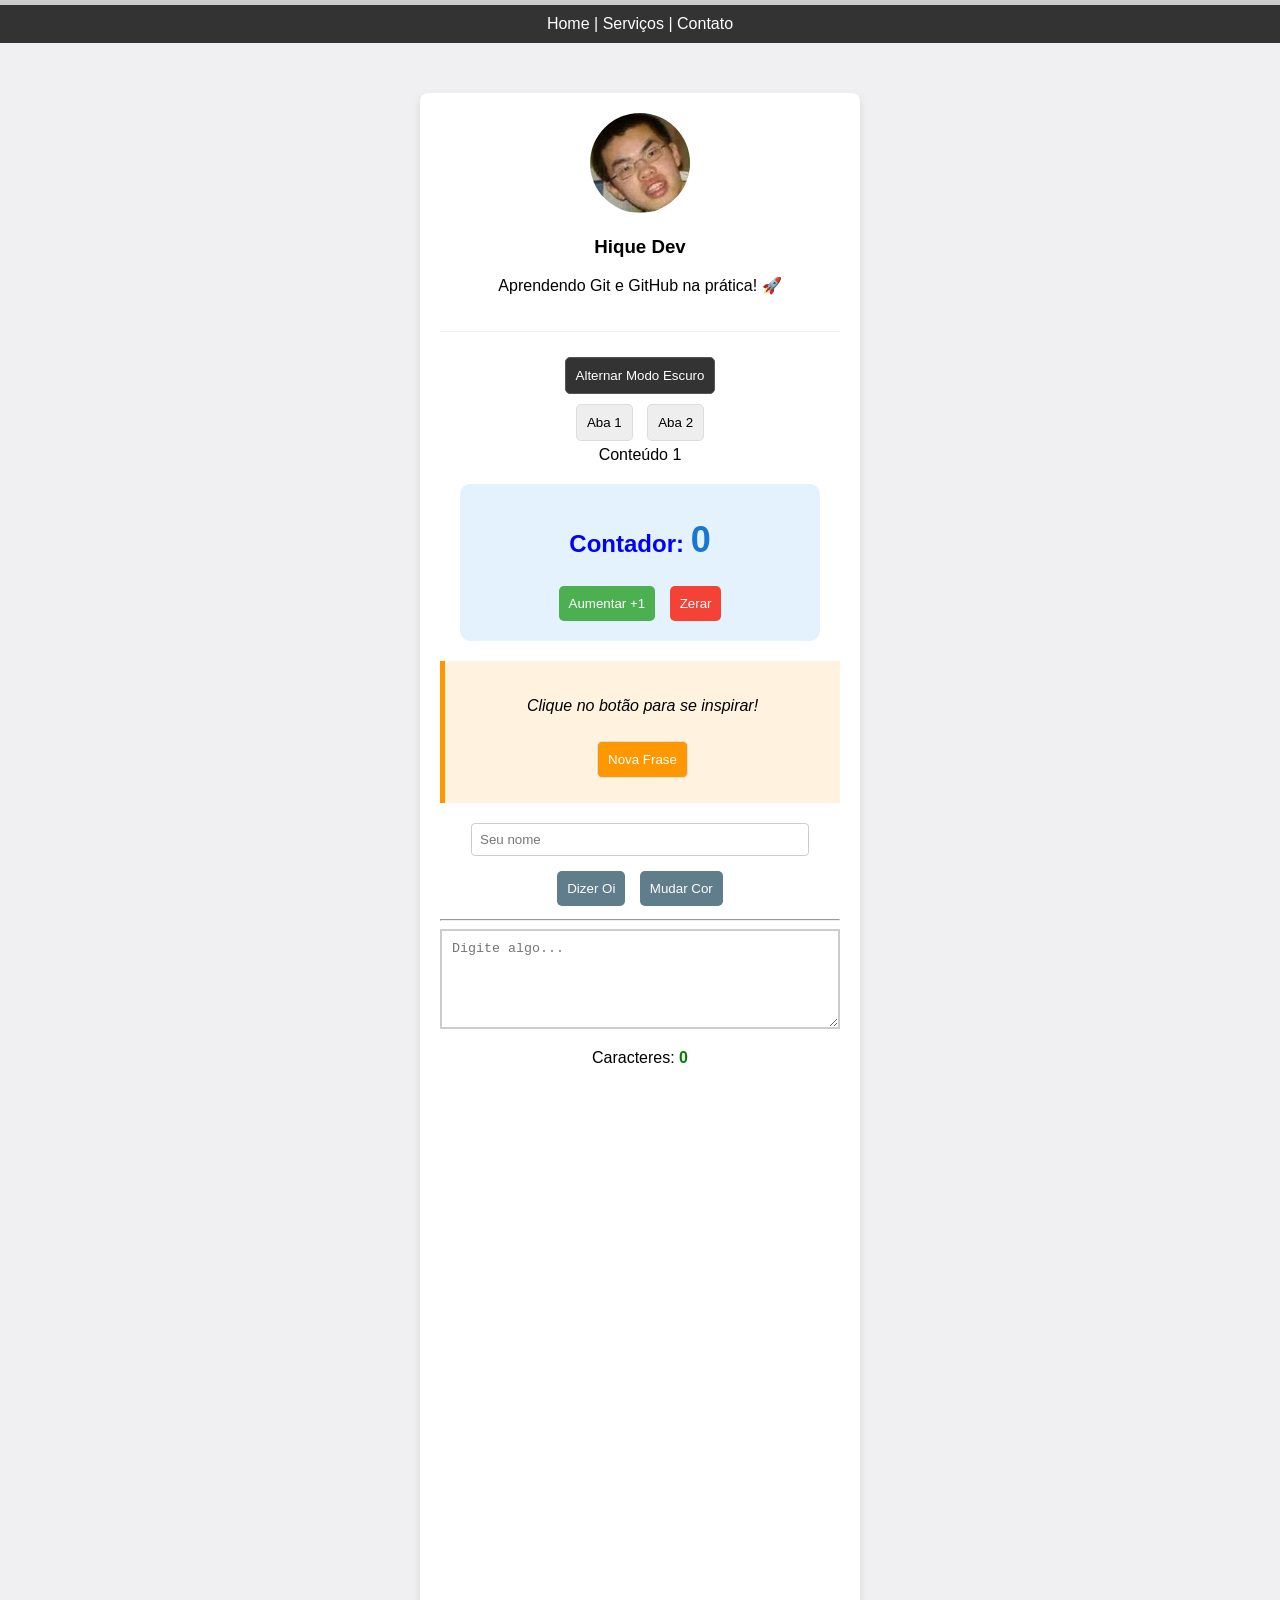
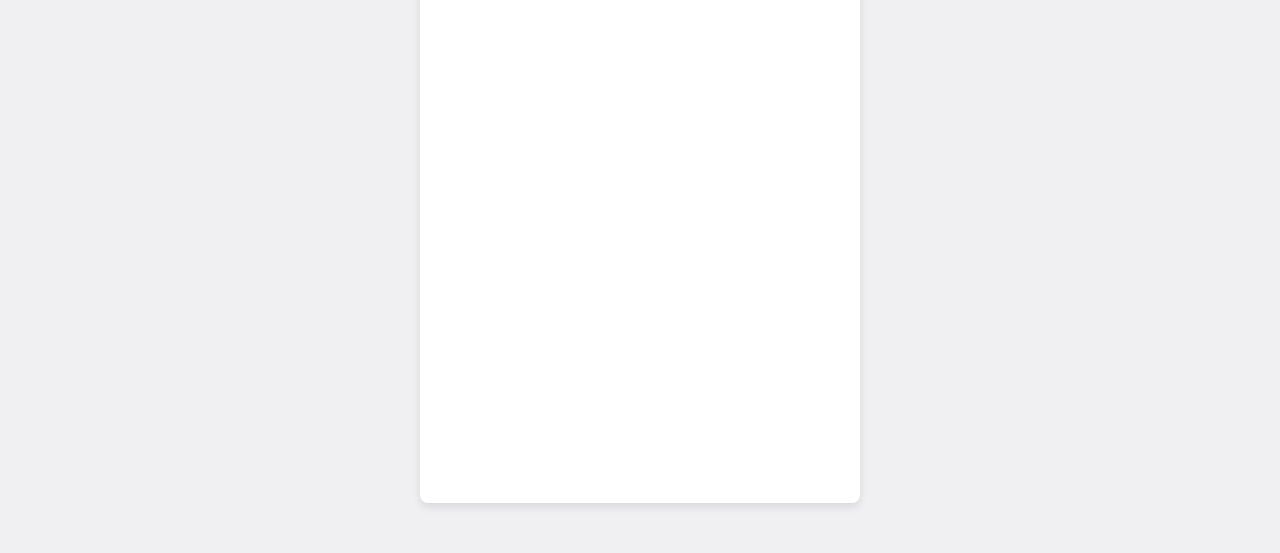
==== commit d51c51b6: "feat: atualiza src da imagem para o arquivo local" ====
--- a/index.html
+++ b/index.html
@@ -18,7 +18,8 @@
 
     <div class="container">
         <div id="perfil">
-            <img id="foto" src="https://placeholder.com" alt="Foto">
+            <!-- Caminho atualizado para a pasta assets -->
+            <img id="foto" src="assets/perfil.jpg" alt="Foto">
             <h3 id="nome-usuario">Nome do Usuário</h3>
             <p id="bio">Sua bio aparece aqui...</p>
         </div>
--- a/style.css
+++ b/style.css
@@ -1,3 +1,16 @@
+textarea { 
+    width: 100%; 
+    height: 100px; 
+    padding: 10px; 
+    border: 2px solid #ccc; 
+    box-sizing: border-box; /* Garante que o padding não quebre a largura */
+}
+
+#contagem { 
+    font-weight: bold; 
+    color: green; 
+}
+
 /* Estilo padrão (Modo Claro) */
 body { 
     background-color: #f0f0f2; 
